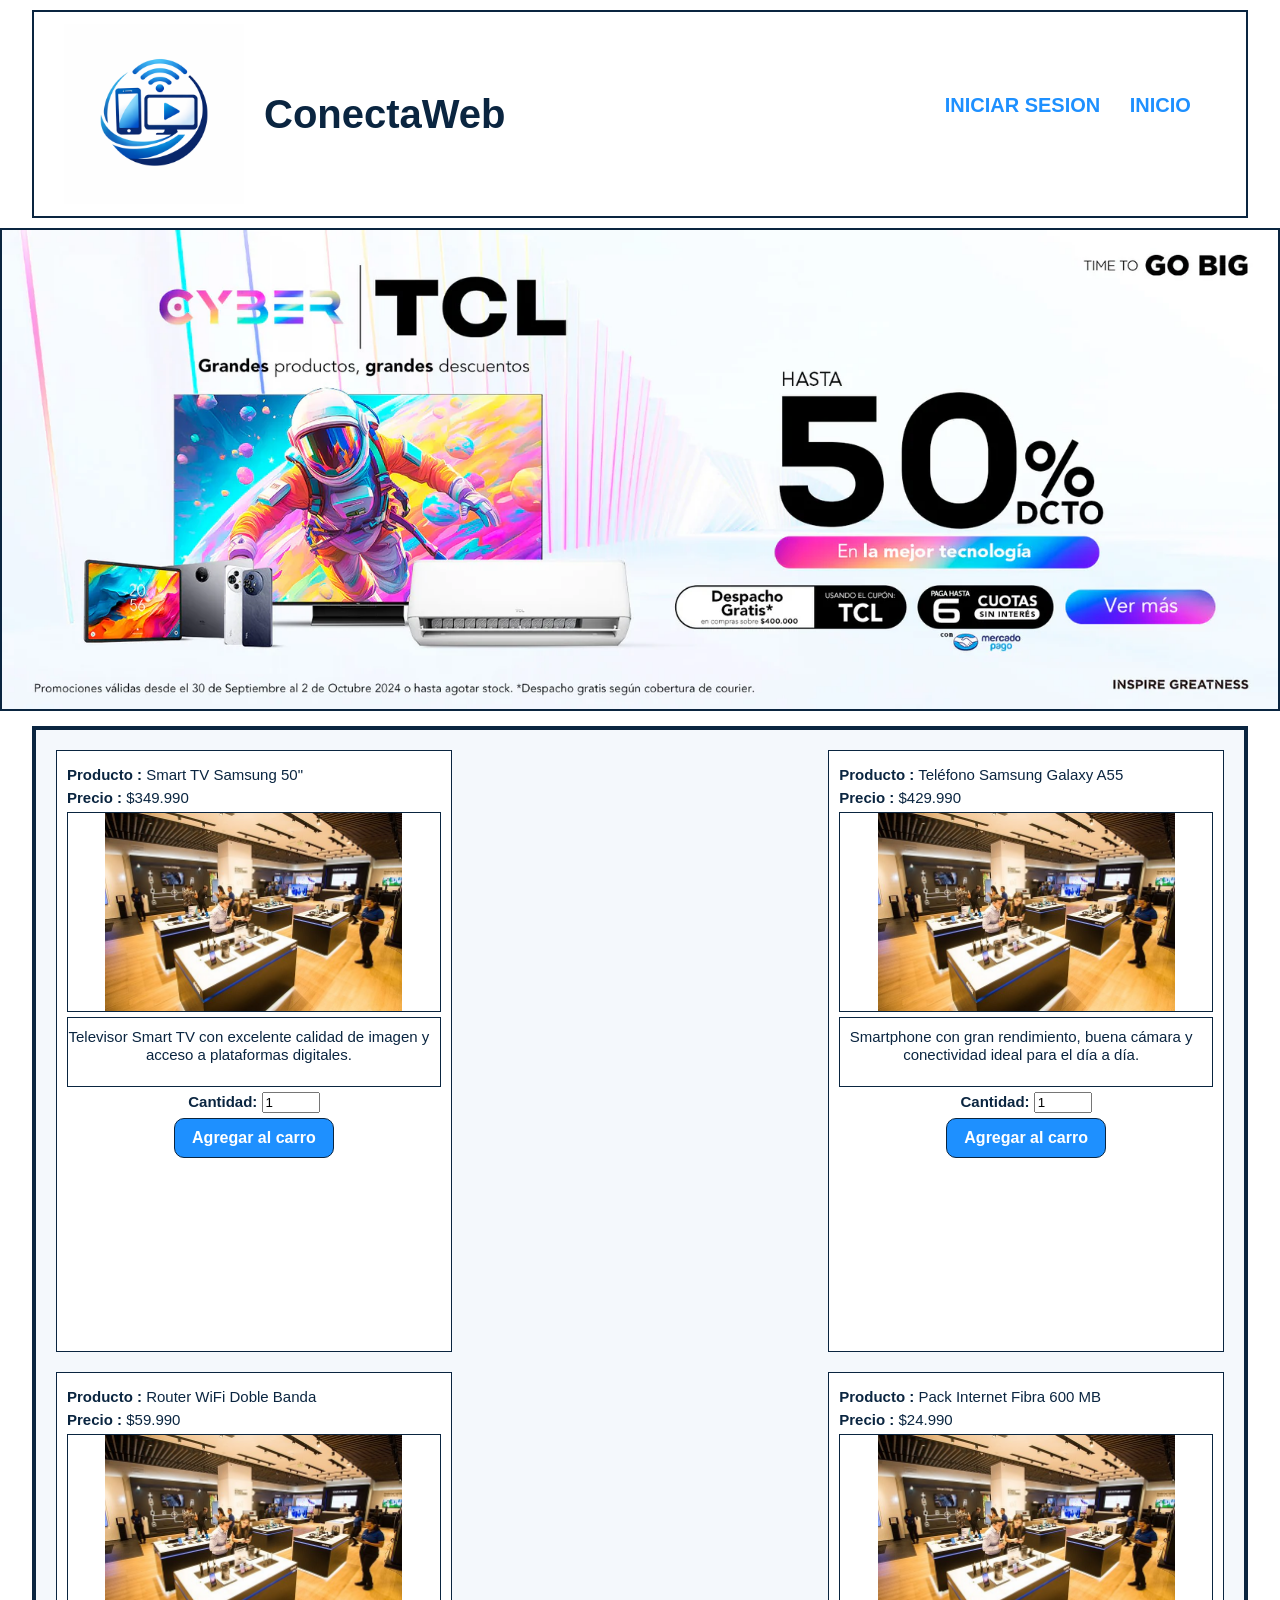
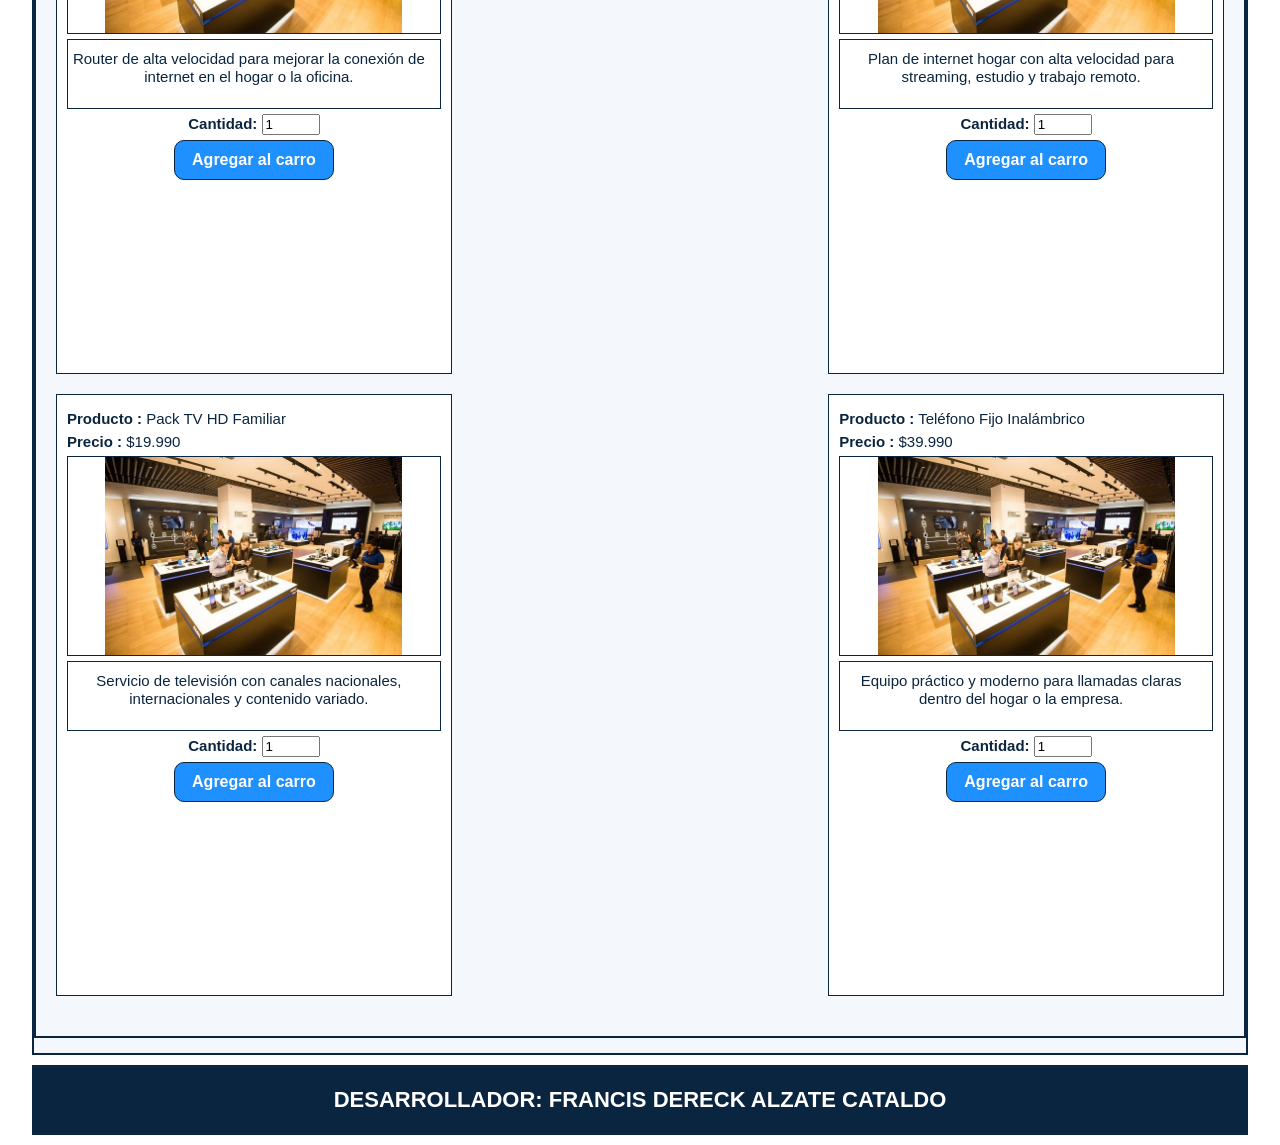
==== galeria.html @ bc7bb7f6 "prototipo de index, galeria y css" ====
<!DOCTYPE html>
<html lang="en">
<head>
    <meta charset="UTF-8">
    <meta name="viewport" content="width=device-width, initial-scale=1.0">
    <title>Galeria</title>
    <link href="css/estilos.css" rel="stylesheet" type="text/css"/>
</head>
<body>
    <header>
        <img src="imagenes/ChatGPT Image 13 abr 2026, 08_28_55 p.m..png" width="15%" alt="No Encontrado"/>
        <h1>ConectaWeb</h1>

        <nav>
            <ul>
                <li><a href="login.html">INICIAR SESION</a></li>
                <li><a href="index.html">INICIO</a></li>
            </ul>
        </nav>
    </header>

    <img src="imagenes/2000x750_cyber_bodegon_tcl_desktop_1680x630.webp" alt="No encontrado" class="bannerPrincipal" />

    <main class="fGaleria">
        <section class="caja3">

            <article class="producto">
                <p><strong>Producto :</strong> Smart TV Samsung 50"</p>
                <p><strong>Precio :</strong> $349.990</p>
                <img src="imagenes/samsung-600x400.jpg" alt="No encontrado" width="300" />
                <p class="TexDes">Televisor Smart TV con excelente calidad de imagen y acceso a plataformas digitales.</p>
                <p class="Cant"><strong>Cantidad:</strong> <input type="number" min="1" value="1" style="width: 50px;"></p>
                <p class="Cant"><input type="button" value="Agregar al carro" class="Boton"></p>
            </article>

            <article class="producto">
                <p><strong>Producto :</strong> Teléfono Samsung Galaxy A55</p>
                <p><strong>Precio :</strong> $429.990</p>
                <img src="imagenes/samsung-600x400.jpg" alt="No encontrado" width="300" />
                <p class="TexDes">Smartphone con gran rendimiento, buena cámara y conectividad ideal para el día a día.</p>
                <p class="Cant"><strong>Cantidad:</strong> <input type="number" min="1" value="1" style="width: 50px;"></p>
                <p class="Cant"><input type="button" value="Agregar al carro" class="Boton"></p>
            </article>

            <article class="producto">
                <p><strong>Producto :</strong> Router WiFi Doble Banda</p>
                <p><strong>Precio :</strong> $59.990</p>
                <img src="imagenes/samsung-600x400.jpg" alt="No encontrado" width="300" />
                <p class="TexDes">Router de alta velocidad para mejorar la conexión de internet en el hogar o la oficina.</p>
                <p class="Cant"><strong>Cantidad:</strong> <input type="number" min="1" value="1" style="width: 50px;"></p>
                <p class="Cant"><input type="button" value="Agregar al carro" class="Boton"></p>
            </article>

            <article class="producto">
                <p><strong>Producto :</strong> Pack Internet Fibra 600 MB</p>
                <p><strong>Precio :</strong> $24.990</p>
                <img src="imagenes/samsung-600x400.jpg" alt="No encontrado" width="300" />
                <p class="TexDes">Plan de internet hogar con alta velocidad para streaming, estudio y trabajo remoto.</p>
                <p class="Cant"><strong>Cantidad:</strong> <input type="number" min="1" value="1" style="width: 50px;"></p>
                <p class="Cant"><input type="button" value="Agregar al carro" class="Boton"></p>
            </article>

            <article class="producto">
                <p><strong>Producto :</strong> Pack TV HD Familiar</p>
                <p><strong>Precio :</strong> $19.990</p>
                <img src="imagenes/samsung-600x400.jpg" alt="No encontrado" width="300" />
                <p class="TexDes">Servicio de televisión con canales nacionales, internacionales y contenido variado.</p>
                <p class="Cant"><strong>Cantidad:</strong> <input type="number" min="1" value="1" style="width: 50px;"></p>
                <p class="Cant"><input type="button" value="Agregar al carro" class="Boton"></p>
            </article>

            <article class="producto">
                <p><strong>Producto :</strong> Teléfono Fijo Inalámbrico</p>
                <p><strong>Precio :</strong> $39.990</p>
                <img src="imagenes/samsung-600x400.jpg" alt="No encontrado" width="300" />
                <p class="TexDes">Equipo práctico y moderno para llamadas claras dentro del hogar o la empresa.</p>
                <p class="Cant"><strong>Cantidad:</strong> <input type="number" min="1" value="1" style="width: 50px;"></p>
                <p class="Cant"><input type="button" value="Agregar al carro" class="Boton"></p>
            </article>

        </section>
    </main>

    <footer>
        <p><strong>DESARROLLADOR: FRANCIS DERECK ALZATE CATALDO</strong></p>
    </footer>
</body>
</html>
---- css/estilos.css ----
html, body, h1, h2, ul, li, a, p, div, section, header, footer, main, img {
    margin: 0;
    padding: 0;
    font-family: calibri, Arial, Helvetica, sans-serif;
    box-sizing: border-box;
}

body {
    background-color: #FFFFFF;
    color: #0A2540;
}

header {
    width: 95%;
    margin: 10px auto;
    padding: 12px 20px;
    background-color: #FFFFFF;
    border: 2px solid #0A2540;
    display: block;
    clear: both;
    overflow: hidden;
}

header img {
    vertical-align: middle;
    width: 180px;
    float: left;
    margin-left: 10px;
}

header h1 {
    display: inline-block;
    vertical-align: middle;
    margin-left: 20px;
    line-height: 180px;
    font-size: 40px;
    color: #0A2540;
}

nav {
    float: right;
    margin-right: 3%;
    margin-top: 70px;
}

nav ul {
    list-style: none;
}

nav ul li {
    display: inline-block;
    margin-left: 25px;
}

nav ul li a {
    text-decoration: none;
    color: #1E90FF;
    font-weight: bold;
    font-size: 20px;
}

nav ul li a:hover {
    color: #0A2540;
    text-decoration: underline;
}

main {
    width: 95%;
    margin: 0 auto;
}

main > img:first-child,
.bannerPrincipal {
    width: 100%;
    height: auto;
    display: block;
    border: 2px solid #0A2540;
    margin: 0 auto 15px auto;
}

section {
    border: 2px solid #0A2540;
    width: 100%;
    margin: 0 auto 15px auto;
    padding: 20px;
    display: block;
    clear: both;
    overflow: hidden;
    background-color: #F4F8FC;
}

section img {
    float: left;
    width: 300px;
    height: auto;
    margin-right: 40px;
    border: 2px solid #0A2540;
}

section div {
    overflow: hidden;
    border: 2px solid #0A2540;
    background-color: #FFFFFF;
    padding: 20px;
    min-height: 300px;
}

section p {
    font-size: 26px;
    line-height: 2.0;
    font-weight: bold;
    color: #0A2540;
    padding-left: 10px;
}

section p strong {
    color: #0A2540;
}

section:last-of-type img {
    float: none;
    width: 100%;
    max-width: 700px;
    display: block;
    margin: 0 auto;
}

footer {
    width: 95%;
    margin: 0 auto 10px auto;
    clear: both;
    padding: 20px;
    font-size: 22px;
    background-color: #0A2540;
    color: #FFFFFF;
    text-align: center;
    border: 2px solid #0A2540;
}

.cajaLogin {
    display: block;
    border: 2px solid #0A2540;
    width: 600px;
    margin: 50px auto;
    padding: 50px;
    text-align: center;
    background-color: #F4F8FC;
}

h2 {
    font-size: 35px;
    margin-bottom: 30px;
    color: #0A2540;
}

.control {
    width: 100%;
    padding: 15px;
    margin-bottom: 20px;
    border: 1px solid #0A2540;
    font-size: 18px;
    background-color: #FFFFFF;
}

.Boton {
    width: 160px;
    padding: 10px;
    background-color: #1E90FF;
    color: #FFFFFF;
    border: 1px solid #0A2540;
    border-radius: 10px;
    cursor: pointer;
    font-weight: bold;
    font-size: 16px;
}

.Boton:hover {
    background-color: #0A2540;
}

form p {
    text-align: left;
    font-size: 26px;
    color: #0A2540;
}

.fGaleria {
    display: block;
    border: 2px solid #0A2540;
    width: 95%;
    margin: 10px auto;
    padding: 0;
    background-color: #F4F8FC;
}

.fGaleria img {
    display: block;
    width: 100%;
    height: auto;
    margin-bottom: 20px;
}

.fGaleria section {
    display: flex;
    flex-wrap: wrap;
    justify-content: space-between;
    padding: 20px;
}

.producto {
    width: 32%;
    border: 1px solid #0A2540;
    min-height: 580px;
    margin-bottom: 20px;
    padding: 10px;
    text-align: left;
    background-color: #FFFFFF;
}

.producto p {
    margin: 5px 0;
    font-size: 15px;
    line-height: 1.2;
    padding-left: 0;
    font-weight: normal;
}

.producto img {
    display: block;
    width: 100%;
    height: 200px;
    object-fit: contain;
    border: 1px solid #0A2540;
    margin: 10px 0;
}

.TexDes {
    border: 1px solid #0A2540;
    text-align: center;
    padding: 10px;
    min-height: 70px;
}

.Cant {
    text-align: center;
}

@media screen and (max-width: 850px) {

    header {
        text-align: center;
    }

    header img {
        float: none;
        display: block;
        margin: 0 auto 10px auto;
        width: 140px;
    }

    header h1 {
        display: block;
        line-height: normal;
        margin: 10px 0;
        text-align: center;
    }

    nav {
        float: none;
        margin: 15px 0 0 0;
        text-align: center;
    }

    nav ul li {
        display: block;
        margin-top: 10px;
        margin-left: 0;
    }

    .cajaLogin {
        width: 90%;
        padding: 20px;
        margin: 20px auto;
    }

    .producto {
        width: 96%;
        display: block;
    }

    section img {
        width: 100%;
        max-width: 300px;
        float: none;
        display: block;
        margin: 0 auto 20px auto;
    }

    section div {
        min-height: auto;
    }

    section p {
        font-size: 20px;
        line-height: 1.7;
    }
}
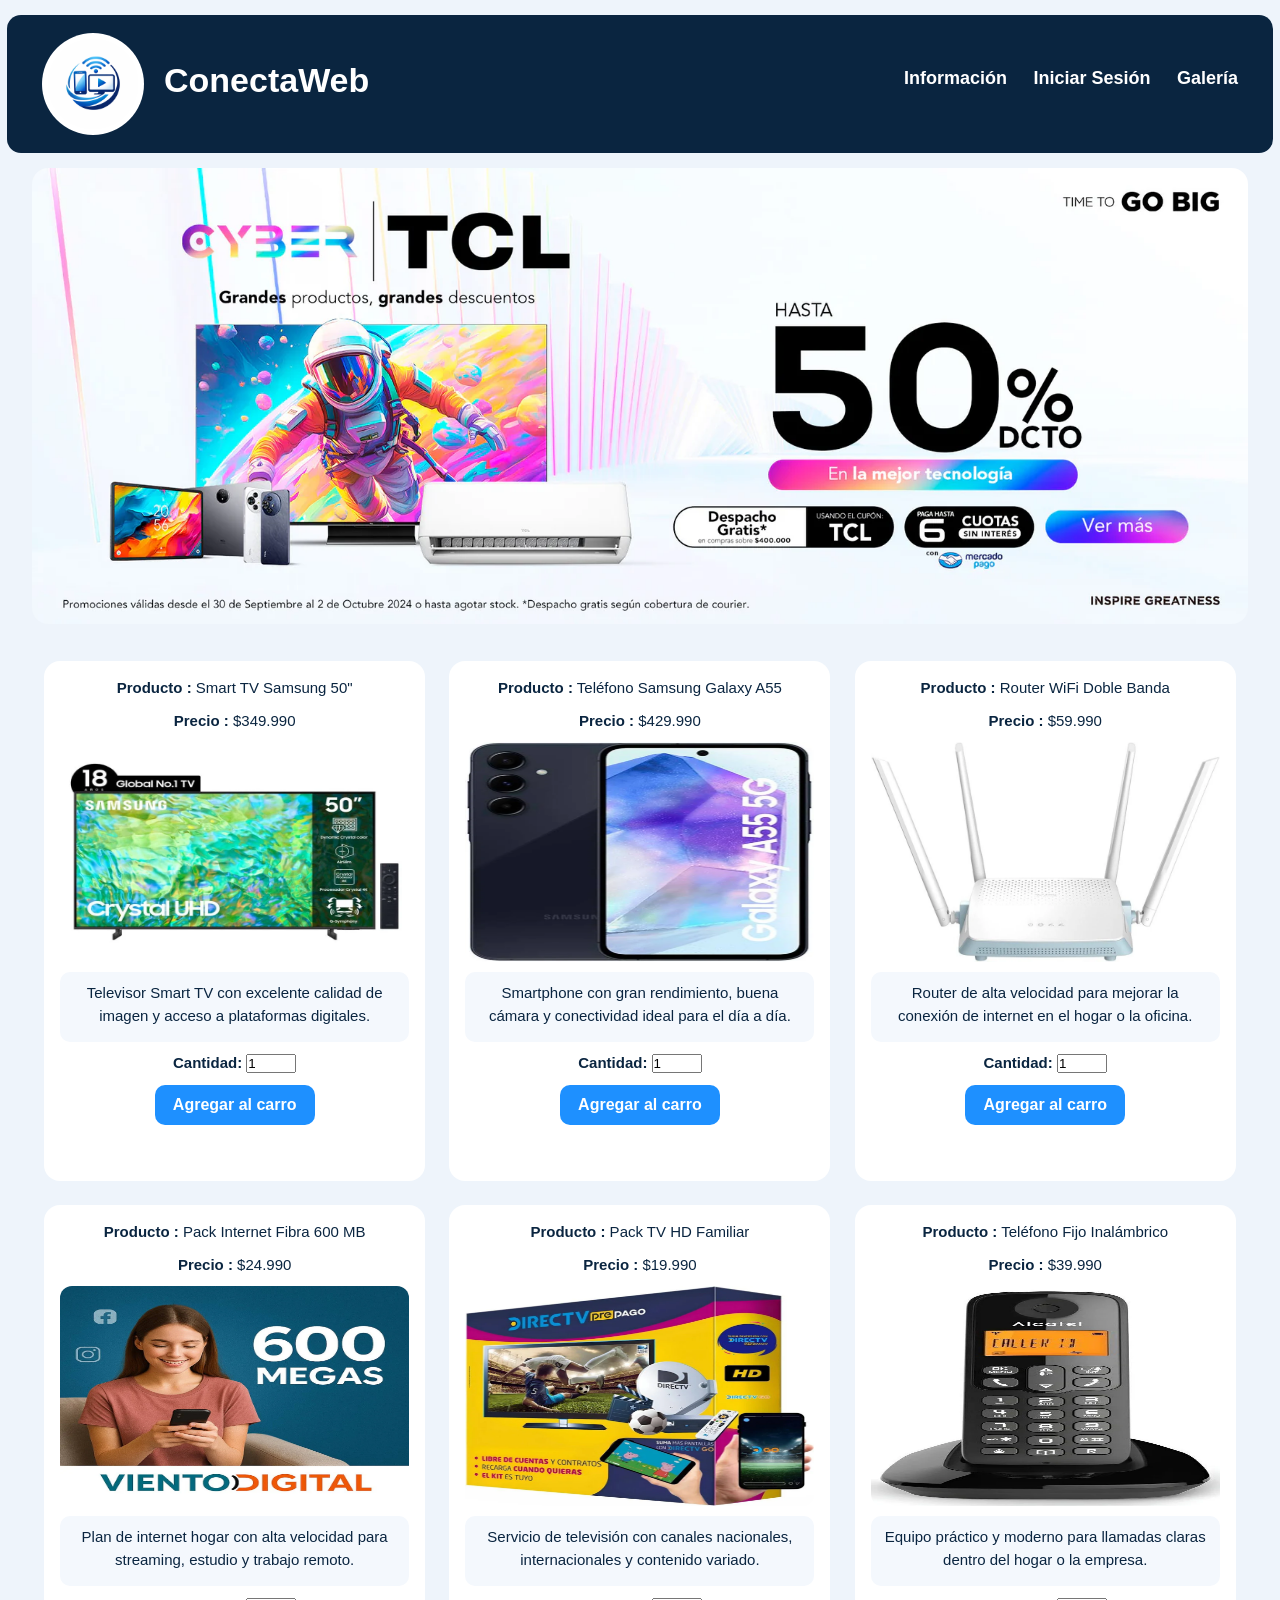
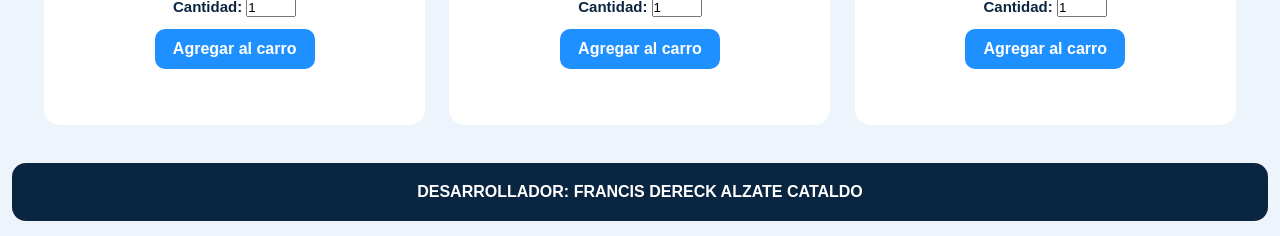
==== commit 2f68a6be: "prototipo 2.0 en agonia" ====
--- a/galeria.html
+++ b/galeria.html
@@ -8,79 +8,69 @@
 </head>
 <body>
     <header>
-        <img src="imagenes/ChatGPT Image 13 abr 2026, 08_28_55 p.m..png" width="15%" alt="No Encontrado"/>
+        <img src="imagenes/ChatGPT Image 13 abr 2026, 08_28_55 p.m..png" alt="No Encontrado"/>
         <h1>ConectaWeb</h1>
-
         <nav>
             <ul>
-                <li><a href="login.html">INICIAR SESION</a></li>
-                <li><a href="index.html">INICIO</a></li>
+                <li><a href="index.html">Información</a></li>
+                <li><a href="login.html">Iniciar Sesión</a></li>
+                <li><a href="galeria.html">Galería</a></li>
             </ul>
         </nav>
     </header>
-
     <img src="imagenes/2000x750_cyber_bodegon_tcl_desktop_1680x630.webp" alt="No encontrado" class="bannerPrincipal" />
-
     <main class="fGaleria">
         <section class="caja3">
-
             <article class="producto">
                 <p><strong>Producto :</strong> Smart TV Samsung 50"</p>
                 <p><strong>Precio :</strong> $349.990</p>
-                <img src="imagenes/samsung-600x400.jpg" alt="No encontrado" width="300" />
+                <img src="imagenes/50.webp" alt="No encontrado" />
                 <p class="TexDes">Televisor Smart TV con excelente calidad de imagen y acceso a plataformas digitales.</p>
                 <p class="Cant"><strong>Cantidad:</strong> <input type="number" min="1" value="1" style="width: 50px;"></p>
                 <p class="Cant"><input type="button" value="Agregar al carro" class="Boton"></p>
             </article>
-
             <article class="producto">
                 <p><strong>Producto :</strong> Teléfono Samsung Galaxy A55</p>
                 <p><strong>Precio :</strong> $429.990</p>
-                <img src="imagenes/samsung-600x400.jpg" alt="No encontrado" width="300" />
+                <img src="imagenes/a55.webp" alt="No encontrado" />
                 <p class="TexDes">Smartphone con gran rendimiento, buena cámara y conectividad ideal para el día a día.</p>
                 <p class="Cant"><strong>Cantidad:</strong> <input type="number" min="1" value="1" style="width: 50px;"></p>
                 <p class="Cant"><input type="button" value="Agregar al carro" class="Boton"></p>
             </article>
-
             <article class="producto">
                 <p><strong>Producto :</strong> Router WiFi Doble Banda</p>
                 <p><strong>Precio :</strong> $59.990</p>
-                <img src="imagenes/samsung-600x400.jpg" alt="No encontrado" width="300" />
+                <img src="imagenes/d-link_r12_ac1200.webp" alt="No encontrado" />
                 <p class="TexDes">Router de alta velocidad para mejorar la conexión de internet en el hogar o la oficina.</p>
                 <p class="Cant"><strong>Cantidad:</strong> <input type="number" min="1" value="1" style="width: 50px;"></p>
                 <p class="Cant"><input type="button" value="Agregar al carro" class="Boton"></p>
             </article>
-
             <article class="producto">
                 <p><strong>Producto :</strong> Pack Internet Fibra 600 MB</p>
                 <p><strong>Precio :</strong> $24.990</p>
-                <img src="imagenes/samsung-600x400.jpg" alt="No encontrado" width="300" />
+                <img src="imagenes/mega.webp" alt="No encontrado" />
                 <p class="TexDes">Plan de internet hogar con alta velocidad para streaming, estudio y trabajo remoto.</p>
                 <p class="Cant"><strong>Cantidad:</strong> <input type="number" min="1" value="1" style="width: 50px;"></p>
                 <p class="Cant"><input type="button" value="Agregar al carro" class="Boton"></p>
             </article>
-
             <article class="producto">
                 <p><strong>Producto :</strong> Pack TV HD Familiar</p>
                 <p><strong>Precio :</strong> $19.990</p>
-                <img src="imagenes/samsung-600x400.jpg" alt="No encontrado" width="300" />
+                <img src="imagenes/dire.webp" alt="No encontrado" />
                 <p class="TexDes">Servicio de televisión con canales nacionales, internacionales y contenido variado.</p>
                 <p class="Cant"><strong>Cantidad:</strong> <input type="number" min="1" value="1" style="width: 50px;"></p>
                 <p class="Cant"><input type="button" value="Agregar al carro" class="Boton"></p>
             </article>
-
             <article class="producto">
                 <p><strong>Producto :</strong> Teléfono Fijo Inalámbrico</p>
                 <p><strong>Precio :</strong> $39.990</p>
-                <img src="imagenes/samsung-600x400.jpg" alt="No encontrado" width="300" />
+                <img src="imagenes/e355alcateltelefonoinalambrico.webp" alt="No encontrado" />
                 <p class="TexDes">Equipo práctico y moderno para llamadas claras dentro del hogar o la empresa.</p>
                 <p class="Cant"><strong>Cantidad:</strong> <input type="number" min="1" value="1" style="width: 50px;"></p>
                 <p class="Cant"><input type="button" value="Agregar al carro" class="Boton"></p>
             </article>
-
         </section>
     </main>
-
     <footer>
         <p><strong>DESARROLLADOR: FRANCIS DERECK ALZATE CATALDO</strong></p>
     </footer>
--- a/css/estilos.css
+++ b/css/estilos.css
@@ -1,252 +1,230 @@
-html, body, h1, h2, ul, li, a, p, div, section, header, footer, main, img {
+html, body, h1, h2, ul, li, a, p, div, article, form, input {
     margin: 0;
     padding: 0;
-    font-family: calibri, Arial, Helvetica, sans-serif;
+    font-family: Calibri, Arial, Helvetica, sans-serif;
     box-sizing: border-box;
 }
 
 body {
-    background-color: #FFFFFF;
-    color: #0A2540;
-}
-
+    background-color: #eef4fb;
+    color: #0A2540;
+}
+
+/* HEADER */
 header {
     width: 95%;
-    margin: 10px auto;
-    padding: 12px 20px;
-    background-color: #FFFFFF;
-    border: 2px solid #0A2540;
+    margin: 15px auto;
+    padding: 18px 25px;
+    background-color: #0A2540;
+    overflow: hidden;
+    border-radius: 14px;
+}
+
+header img {
+    width: 90px;
+    height: 90px;
+    float: left;
+    margin-left: 10px;
+    border-radius: 50%;
+    background-color: #FFFFFF;
+    padding: 6px;
+}
+
+header h1 {
+    float: left;
+    margin-left: 20px;
+    margin-top: 28px;
+    font-size: 34px;
+    color: #FFFFFF;
+}
+
+nav {
+    float: right;
+    margin-right: 10px;
+    margin-top: 35px;
+}
+
+nav ul {
+    list-style: none;
+}
+
+nav ul li {
+    display: inline-block;
+    margin-left: 22px;
+}
+
+nav ul li a {
+    text-decoration: none;
+    color: #FFFFFF;
+    font-weight: bold;
+    font-size: 18px;
+}
+
+nav ul li a:hover {
+    color: #1E90FF;
+}
+
+/* MAIN */
+main {
+    width: 95%;
+    margin: 0 auto;
+}
+
+/* BANNER */
+.bannerPrincipal {
+    width: 95%;
+    display: block;
+    margin: 15px auto;
+    border-radius: 16px;
+}
+
+/* SECCIONES GENERALES */
+section {
+    width: 95%;
+    margin: 15px auto;
+    padding: 22px;
+    background-color: #FFFFFF;
+    overflow: hidden;
+    border-radius: 16px;
+}
+
+section img {
+    float: left;
+    width: 250px;
+    margin-right: 30px;
+    border-radius: 12px;
+}
+
+section div {
+    overflow: hidden;
+    background-color: #f4f8fd;
+    padding: 25px;
+    border-radius: 14px;
+}
+
+section p {
+    font-size: 22px;
+    line-height: 2;
+    font-weight: bold;
+    color: #0A2540;
+}
+
+/* FOOTER */
+footer {
+    width: 95%;
+    margin: 15px auto;
+    padding: 20px;
+    background-color: #0A2540;
+    color: #FFFFFF;
+    text-align: center;
+    border-radius: 14px;
+}
+
+/* LOGIN */
+.cajaLogin {
+    width: 500px;
+    margin: 40px auto;
+    padding: 35px;
+    text-align: center;
+    background-color: #FFFFFF;
+    border-radius: 16px;
+}
+
+h2 {
+    font-size: 30px;
+    margin-bottom: 25px;
+    color: #0A2540;
+}
+
+.control {
+    width: 100%;
+    padding: 12px;
+    margin-bottom: 20px;
+    border: 1px solid #c7d7ea;
+    border-radius: 10px;
+    background-color: #f8fbff;
+    font-size: 16px;
+}
+
+.Boton {
+    width: 160px;
+    padding: 11px;
+    background-color: #1E90FF;
+    color: #FFFFFF;
+    border: none;
+    border-radius: 10px;
+    font-weight: bold;
+    font-size: 16px;
+}
+
+.Boton:hover {
+    background-color: #0A2540;
+}
+
+/* GALERIA */
+.fGaleria {
+    width: 95%;
+    margin: 15px auto;
+    padding: 0;
+    background-color: transparent;
+}
+
+.caja3 {
+    width: 100%;
+    margin: 0;
+    padding: 10px 0;
+    background-color: transparent;
+    overflow: hidden;
+}
+
+.caja3 .producto {
+    width: 31.33%;
+    float: left;
+    margin: 1%;
+    padding: 16px;
+    background-color: #FFFFFF;
+    text-align: center;
+    min-height: 520px;
+    border-radius: 16px;
+}
+
+.caja3 .producto img {
+    width: 100%;
+    height: 220px;
+    display: block;
+    margin: 10px 0;
+    float: none;
+    border-radius: 12px;
+}
+
+.caja3 .producto p {
+    font-size: 15px;
+    line-height: 1.5;
+    margin-bottom: 10px;
+    font-weight: normal;
+    color: #0A2540;
+}
+
+.caja3 .TexDes {
+    background-color: #f4f8fd;
+    padding: 10px;
+    text-align: center;
+    min-height: 70px;
+    border-radius: 10px;
+}
+
+.caja3 .Cant {
+    text-align: center;
+}
+
+.caja3:after {
+    content: "";
     display: block;
     clear: both;
-    overflow: hidden;
-}
-
-header img {
-    vertical-align: middle;
-    width: 180px;
-    float: left;
-    margin-left: 10px;
-}
-
-header h1 {
-    display: inline-block;
-    vertical-align: middle;
-    margin-left: 20px;
-    line-height: 180px;
-    font-size: 40px;
-    color: #0A2540;
-}
-
-nav {
-    float: right;
-    margin-right: 3%;
-    margin-top: 70px;
-}
-
-nav ul {
-    list-style: none;
-}
-
-nav ul li {
-    display: inline-block;
-    margin-left: 25px;
-}
-
-nav ul li a {
-    text-decoration: none;
-    color: #1E90FF;
-    font-weight: bold;
-    font-size: 20px;
-}
-
-nav ul li a:hover {
-    color: #0A2540;
-    text-decoration: underline;
-}
-
-main {
-    width: 95%;
-    margin: 0 auto;
-}
-
-main > img:first-child,
-.bannerPrincipal {
-    width: 100%;
-    height: auto;
-    display: block;
-    border: 2px solid #0A2540;
-    margin: 0 auto 15px auto;
-}
-
-section {
-    border: 2px solid #0A2540;
-    width: 100%;
-    margin: 0 auto 15px auto;
-    padding: 20px;
-    display: block;
-    clear: both;
-    overflow: hidden;
-    background-color: #F4F8FC;
-}
-
-section img {
-    float: left;
-    width: 300px;
-    height: auto;
-    margin-right: 40px;
-    border: 2px solid #0A2540;
-}
-
-section div {
-    overflow: hidden;
-    border: 2px solid #0A2540;
-    background-color: #FFFFFF;
-    padding: 20px;
-    min-height: 300px;
-}
-
-section p {
-    font-size: 26px;
-    line-height: 2.0;
-    font-weight: bold;
-    color: #0A2540;
-    padding-left: 10px;
-}
-
-section p strong {
-    color: #0A2540;
-}
-
-section:last-of-type img {
-    float: none;
-    width: 100%;
-    max-width: 700px;
-    display: block;
-    margin: 0 auto;
-}
-
-footer {
-    width: 95%;
-    margin: 0 auto 10px auto;
-    clear: both;
-    padding: 20px;
-    font-size: 22px;
-    background-color: #0A2540;
-    color: #FFFFFF;
-    text-align: center;
-    border: 2px solid #0A2540;
-}
-
-.cajaLogin {
-    display: block;
-    border: 2px solid #0A2540;
-    width: 600px;
-    margin: 50px auto;
-    padding: 50px;
-    text-align: center;
-    background-color: #F4F8FC;
-}
-
-h2 {
-    font-size: 35px;
-    margin-bottom: 30px;
-    color: #0A2540;
-}
-
-.control {
-    width: 100%;
-    padding: 15px;
-    margin-bottom: 20px;
-    border: 1px solid #0A2540;
-    font-size: 18px;
-    background-color: #FFFFFF;
-}
-
-.Boton {
-    width: 160px;
-    padding: 10px;
-    background-color: #1E90FF;
-    color: #FFFFFF;
-    border: 1px solid #0A2540;
-    border-radius: 10px;
-    cursor: pointer;
-    font-weight: bold;
-    font-size: 16px;
-}
-
-.Boton:hover {
-    background-color: #0A2540;
-}
-
-form p {
-    text-align: left;
-    font-size: 26px;
-    color: #0A2540;
-}
-
-.fGaleria {
-    display: block;
-    border: 2px solid #0A2540;
-    width: 95%;
-    margin: 10px auto;
-    padding: 0;
-    background-color: #F4F8FC;
-}
-
-.fGaleria img {
-    display: block;
-    width: 100%;
-    height: auto;
-    margin-bottom: 20px;
-}
-
-.fGaleria section {
-    display: flex;
-    flex-wrap: wrap;
-    justify-content: space-between;
-    padding: 20px;
-}
-
-.producto {
-    width: 32%;
-    border: 1px solid #0A2540;
-    min-height: 580px;
-    margin-bottom: 20px;
-    padding: 10px;
-    text-align: left;
-    background-color: #FFFFFF;
-}
-
-.producto p {
-    margin: 5px 0;
-    font-size: 15px;
-    line-height: 1.2;
-    padding-left: 0;
-    font-weight: normal;
-}
-
-.producto img {
-    display: block;
-    width: 100%;
-    height: 200px;
-    object-fit: contain;
-    border: 1px solid #0A2540;
-    margin: 10px 0;
-}
-
-.TexDes {
-    border: 1px solid #0A2540;
-    text-align: center;
-    padding: 10px;
-    min-height: 70px;
-}
-
-.Cant {
-    text-align: center;
-}
-
+}
+
+/* RESPONSIVE */
 @media screen and (max-width: 850px) {
-
     header {
         text-align: center;
     }
@@ -255,19 +233,16 @@
         float: none;
         display: block;
         margin: 0 auto 10px auto;
-        width: 140px;
     }
 
     header h1 {
-        display: block;
-        line-height: normal;
+        float: none;
         margin: 10px 0;
-        text-align: center;
     }
 
     nav {
         float: none;
-        margin: 15px 0 0 0;
+        margin: 10px 0;
         text-align: center;
     }
 
@@ -277,31 +252,20 @@
         margin-left: 0;
     }
 
+    .caja3 .producto {
+        width: 96%;
+        float: none;
+        margin: 10px auto;
+        min-height: auto;
+    }
+
     .cajaLogin {
         width: 90%;
-        padding: 20px;
-        margin: 20px auto;
-    }
-
-    .producto {
-        width: 96%;
-        display: block;
     }
 
     section img {
-        width: 100%;
-        max-width: 300px;
         float: none;
         display: block;
         margin: 0 auto 20px auto;
     }
-
-    section div {
-        min-height: auto;
-    }
-
-    section p {
-        font-size: 20px;
-        line-height: 1.7;
-    }
 }
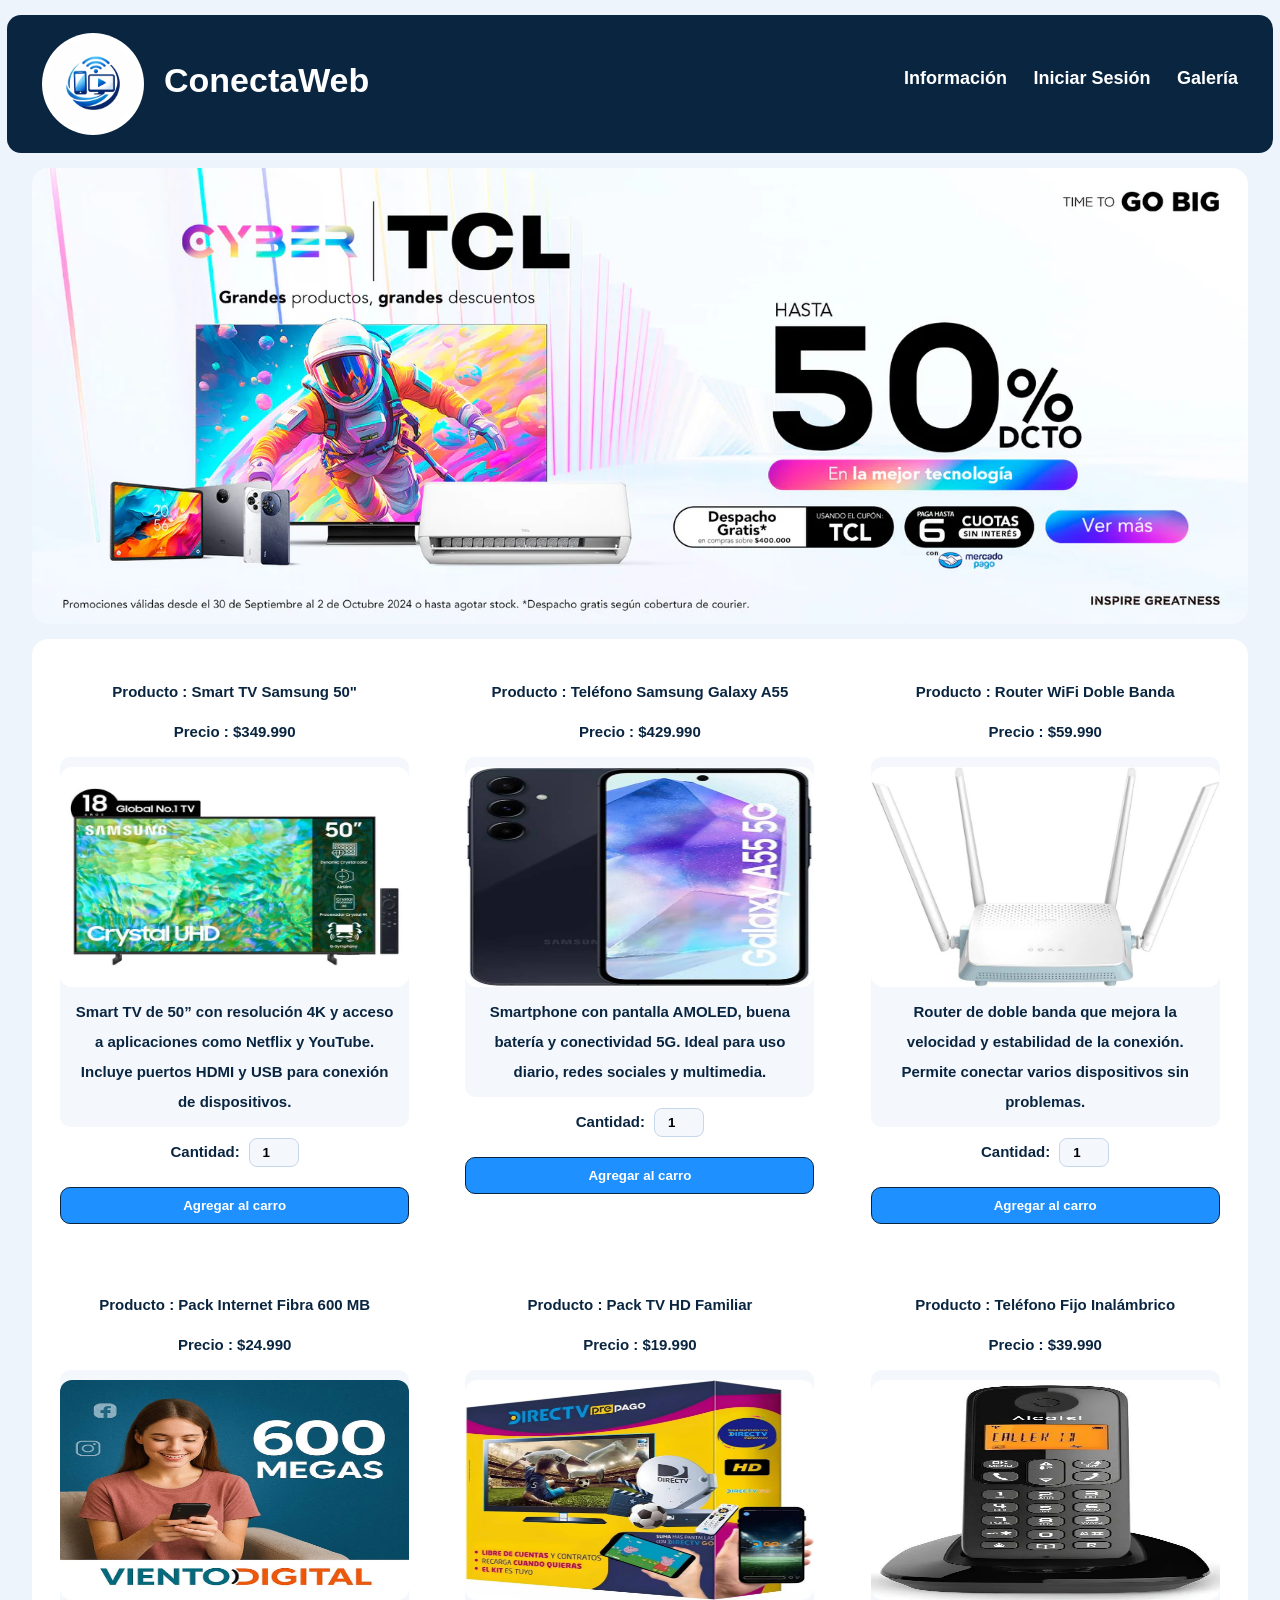
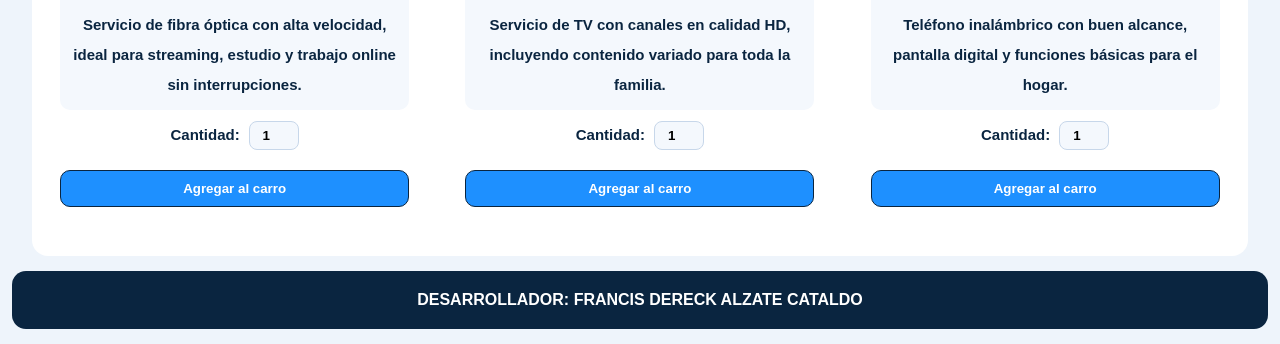
==== commit ef9cba1d: "como que son la 4:52 am no dormi nada debo irme a la uni" ====
--- a/galeria.html
+++ b/galeria.html
@@ -25,7 +25,7 @@
                 <p><strong>Producto :</strong> Smart TV Samsung 50"</p>
                 <p><strong>Precio :</strong> $349.990</p>
                 <img src="imagenes/50.webp" alt="No encontrado" />
-                <p class="TexDes">Televisor Smart TV con excelente calidad de imagen y acceso a plataformas digitales.</p>
+                <p class="TexDes">Smart TV de 50” con resolución 4K y acceso a aplicaciones como Netflix y YouTube. Incluye puertos HDMI y USB para conexión de dispositivos.</p>
                 <p class="Cant"><strong>Cantidad:</strong> <input type="number" min="1" value="1" style="width: 50px;"></p>
                 <p class="Cant"><input type="button" value="Agregar al carro" class="Boton"></p>
             </article>
@@ -33,7 +33,7 @@
                 <p><strong>Producto :</strong> Teléfono Samsung Galaxy A55</p>
                 <p><strong>Precio :</strong> $429.990</p>
                 <img src="imagenes/a55.webp" alt="No encontrado" />
-                <p class="TexDes">Smartphone con gran rendimiento, buena cámara y conectividad ideal para el día a día.</p>
+                <p class="TexDes">Smartphone con pantalla AMOLED, buena batería y conectividad 5G. Ideal para uso diario, redes sociales y multimedia.</p>
                 <p class="Cant"><strong>Cantidad:</strong> <input type="number" min="1" value="1" style="width: 50px;"></p>
                 <p class="Cant"><input type="button" value="Agregar al carro" class="Boton"></p>
             </article>
@@ -41,7 +41,7 @@
                 <p><strong>Producto :</strong> Router WiFi Doble Banda</p>
                 <p><strong>Precio :</strong> $59.990</p>
                 <img src="imagenes/d-link_r12_ac1200.webp" alt="No encontrado" />
-                <p class="TexDes">Router de alta velocidad para mejorar la conexión de internet en el hogar o la oficina.</p>
+                <p class="TexDes">Router de doble banda que mejora la velocidad y estabilidad de la conexión. Permite conectar varios dispositivos sin problemas.</p>
                 <p class="Cant"><strong>Cantidad:</strong> <input type="number" min="1" value="1" style="width: 50px;"></p>
                 <p class="Cant"><input type="button" value="Agregar al carro" class="Boton"></p>
             </article>
@@ -49,7 +49,7 @@
                 <p><strong>Producto :</strong> Pack Internet Fibra 600 MB</p>
                 <p><strong>Precio :</strong> $24.990</p>
                 <img src="imagenes/mega.webp" alt="No encontrado" />
-                <p class="TexDes">Plan de internet hogar con alta velocidad para streaming, estudio y trabajo remoto.</p>
+                <p class="TexDes">Servicio de fibra óptica con alta velocidad, ideal para streaming, estudio y trabajo online sin interrupciones.</p>
                 <p class="Cant"><strong>Cantidad:</strong> <input type="number" min="1" value="1" style="width: 50px;"></p>
                 <p class="Cant"><input type="button" value="Agregar al carro" class="Boton"></p>
             </article>
@@ -57,7 +57,7 @@
                 <p><strong>Producto :</strong> Pack TV HD Familiar</p>
                 <p><strong>Precio :</strong> $19.990</p>
                 <img src="imagenes/dire.webp" alt="No encontrado" />
-                <p class="TexDes">Servicio de televisión con canales nacionales, internacionales y contenido variado.</p>
+                <p class="TexDes">Servicio de TV con canales en calidad HD, incluyendo contenido variado para toda la familia.  </p>
                 <p class="Cant"><strong>Cantidad:</strong> <input type="number" min="1" value="1" style="width: 50px;"></p>
                 <p class="Cant"><input type="button" value="Agregar al carro" class="Boton"></p>
             </article>
@@ -65,7 +65,7 @@
                 <p><strong>Producto :</strong> Teléfono Fijo Inalámbrico</p>
                 <p><strong>Precio :</strong> $39.990</p>
                 <img src="imagenes/e355alcateltelefonoinalambrico.webp" alt="No encontrado" />
-                <p class="TexDes">Equipo práctico y moderno para llamadas claras dentro del hogar o la empresa.</p>
+                <p class="TexDes">Teléfono inalámbrico con buen alcance, pantalla digital y funciones básicas para el hogar.</p>
                 <p class="Cant"><strong>Cantidad:</strong> <input type="number" min="1" value="1" style="width: 50px;"></p>
                 <p class="Cant"><input type="button" value="Agregar al carro" class="Boton"></p>
             </article>
--- a/css/estilos.css
+++ b/css/estilos.css
@@ -5,6 +5,7 @@
     box-sizing: border-box;
 }
 
+/* FONDO */
 body {
     background-color: #eef4fb;
     color: #0A2540;
@@ -78,7 +79,7 @@
     border-radius: 16px;
 }
 
-/* SECCIONES GENERALES */
+/* SECCIONES */
 section {
     width: 95%;
     margin: 15px auto;
@@ -106,7 +107,6 @@
     font-size: 22px;
     line-height: 2;
     font-weight: bold;
-    color: #0A2540;
 }
 
 /* FOOTER */
@@ -133,7 +133,6 @@
 h2 {
     font-size: 30px;
     margin-bottom: 25px;
-    color: #0A2540;
 }
 
 .control {
@@ -143,18 +142,17 @@
     border: 1px solid #c7d7ea;
     border-radius: 10px;
     background-color: #f8fbff;
-    font-size: 16px;
-}
-
+}
+
+/* BOTON GENERAL */
 .Boton {
     width: 160px;
     padding: 11px;
     background-color: #1E90FF;
     color: #FFFFFF;
-    border: none;
-    border-radius: 10px;
-    font-weight: bold;
-    font-size: 16px;
+    border: 1px solid #0A2540;
+    border-radius: 10px;
+    font-weight: bold;
 }
 
 .Boton:hover {
@@ -165,15 +163,11 @@
 .fGaleria {
     width: 95%;
     margin: 15px auto;
-    padding: 0;
-    background-color: transparent;
 }
 
 .caja3 {
     width: 100%;
-    margin: 0;
     padding: 10px 0;
-    background-color: transparent;
     overflow: hidden;
 }
 
@@ -191,32 +185,56 @@
 .caja3 .producto img {
     width: 100%;
     height: 220px;
-    display: block;
     margin: 10px 0;
-    float: none;
     border-radius: 12px;
 }
 
 .caja3 .producto p {
     font-size: 15px;
-    line-height: 1.5;
     margin-bottom: 10px;
-    font-weight: normal;
-    color: #0A2540;
 }
 
 .caja3 .TexDes {
     background-color: #f4f8fd;
     padding: 10px;
-    text-align: center;
+    border-radius: 10px;
     min-height: 70px;
-    border-radius: 10px;
-}
-
+}
+
+/* CANTIDAD */
 .caja3 .Cant {
-    text-align: center;
-}
-
+    margin-top: 10px;
+    font-size: 15px;
+}
+
+.caja3 input[type="number"] {
+    width: 70px;
+    padding: 6px;
+    margin-left: 5px;
+    border-radius: 8px;
+    border: 1px solid #c7d7ea;
+    text-align: center;
+    font-weight: bold;
+    background-color: #f4f8fd;
+}
+
+/* BOTON PRODUCTO SIMPLE */
+.caja3 .Boton {
+    width: 100%;
+    margin-top: 10px;
+    padding: 10px;
+    background-color: #1E90FF;
+    color: #FFFFFF;
+    border: 1px solid #0A2540;
+    border-radius: 10px;
+    font-weight: bold;
+}
+
+.caja3 .Boton:hover {
+    background-color: #0A2540;
+}
+
+/* CLEAR */
 .caja3:after {
     content: "";
     display: block;
@@ -242,14 +260,13 @@
 
     nav {
         float: none;
+        text-align: center;
         margin: 10px 0;
-        text-align: center;
     }
 
     nav ul li {
         display: block;
         margin-top: 10px;
-        margin-left: 0;
     }
 
     .caja3 .producto {
